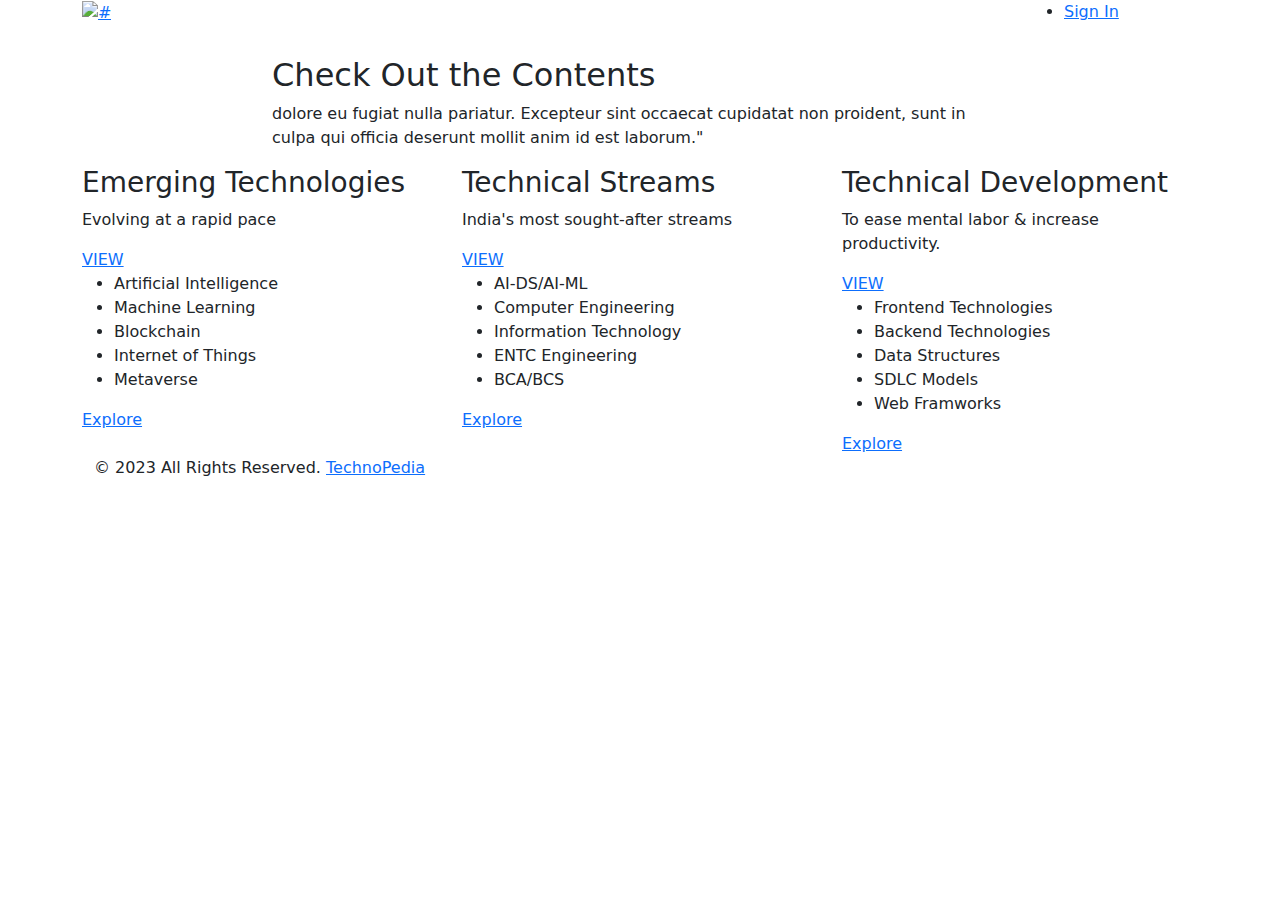
==== overview.html @ 2824ebd2 "Add files via upload" ====
<!DOCTYPE html>
<html lang="en">
   <head>
      <!-- basic -->
      <meta charset="utf-8">
      <meta http-equiv="X-UA-Compatible" content="IE=edge">
      <meta name="viewport" content="width=device-width, initial-scale=1">
      <meta name="viewport" content="initial-scale=1, maximum-scale=1">
      <title>TECHNOPEDIA</title>
      <meta name="keywords" content="">
      <meta name="description" content="">
      <meta name="author" content="">
      <!-- bootstrap css -->
      <link href="https://cdn.jsdelivr.net/npm/bootstrap@5.0.2/dist/css/bootstrap.min.css" rel="stylesheet">
      <script src="https://cdn.jsdelivr.net/npm/bootstrap@5.0.2/dist/js/bootstrap.bundle.min.js"></script>
      <link rel="stylesheet" href="css/style.css">
      <!-- Responsive-->
      <link rel="stylesheet" href="css/responsive.css">
      <!-- fevicon -->
      <!-- Tweaks for older IEs-->
      <link rel="stylesheet" href="https://netdna.bootstrapcdn.com/font-awesome/4.0.3/css/font-awesome.css">
      <!--[if lt IE 9]>
      
   </head>
   <!-- body -->
   <body class="main-layout inner_page hosting_page">
      <!-- loader  -->
    
      <!-- end loader -->
      <!-- header -->
      <div class="header">
         <div class="container">
            <div class="row d_flex">
               <div class=" col-md-2 col-sm-3 col logo_section">
                  <div class="full">
                     <div class="center-desk">
                        <div class="logo">
                           <a href="index.html"><img src="images/logo.png" alt="#" /></a>
                        </div>
                     </div>
                  </div>
               </div>
               <div class="col-md-8 col-sm-12">
                  <nav class="navigation navbar navbar-expand-md navbar-dark ">
                     <button class="navbar-toggler" type="button" data-toggle="collapse" data-target="#navbarsExample04" aria-controls="navbarsExample04" aria-expanded="false" aria-label="Toggle navigation">
                     <span class="navbar-toggler-icon"></span>
                     </button>
                     <div class="collapse navbar-collapse" id="navbarsExample04">
                        <ul class="navbar-nav mr-auto">
                           <li class="nav-item">
                              <a class="nav-link" href="index.html">Home</a>
                           </li>
                           <li class="nav-item">
                              <a class="nav-link" href="about.html">About</a>
                           </li>
                           <li class="nav-item dropdown">
                              <a href="#" class="nav-link dropdown-toggle" data-bs-toggle="dropdown">Get Started</a>
                              <div class="dropdown-menu">
                                 <a href="hosting.html" class="dropdown-item">Overview</a>
                                 <a href="explore_tech.html" class="dropdown-item">Tech Trends</a>
                                 <a href="explore_stream.html" class="dropdown-item">Tech Streams</a>
                                 <a href="explore_dev.html" class="dropdown-item">Tech Skills</a>
                             </div>
                           </li>
                           
                          
                           <li class="nav-item">
                              <a class="nav-link" href="contact.html">Contact Us</a>
                           </li>
                        </ul>
                     </div>
                  </nav>
               </div>
               <div class="col-md-2  d_none">
                  <ul class="email text_align_right">
                    
                     <li><a href="Javascript:void(0)">Sign In
                        </a>
                     </li>
                  </ul>
               </div>
            </div>
         </div>
      </div>
      <!-- end header inner -->
      <!-- order -->
      <div class="order">
         <div class="container">
            <div class="row">
               <div class="col-md-8 offset-md-2">
                  <div class="titlepage text_align_center">
                     <h2>Check Out the Contents <br> <span class="blue_light"></span></h2>
                     <p>dolore eu fugiat nulla pariatur. Excepteur sint occaecat cupidatat non proident, sunt in culpa qui 
                        officia deserunt mollit anim id est laborum."
                     </p>
                  </div>
               </div>
            </div>
            <div class="row">
               <div class="col-md-4">
                  <div id="ho_co" class="order-box_main">
                     <div class="order-box text_align_center">
                        <h3>Emerging Technologies</h3>
                        <p>Evolving at a rapid pace</p>
                        <a href="Javascript:void(0)">VIEW</a>
                        <ul class="supp">
                           <li>Artificial Intelligence</li>
                           <li>Machine Learning</li>
                           <li>Blockchain</li>
                           <li>Internet of Things</li>
                           <li>Metaverse</li>
                        </ul>
                     </div>
                     <a class="read_more" href="explore_tech.html">Explore</a>
                  </div>
               </div>
               <div class="col-md-4">
                  <div id="ho_co" class="order-box_main">
                     <div class="order-box text_align_center">
                        <h3>Technical Streams</h3>
                        <p> India's most sought-after streams</p>
                        <a href="Javascript:void(0)">VIEW</a>
                        <ul class="supp">
                           <li>AI-DS/AI-ML</li>
                           <li>Computer Engineering</li>
                           <li>Information Technology</li>
                           <li>ENTC Engineering</li>
                           <li>BCA/BCS</li>
                        </ul>
                     </div>
                     <a class="read_more" href="explore_stream.html">Explore</a>
                  </div>
               </div>
               <div class="col-md-4">
                  <div id="ho_co" class="order-box_main">
                     <div class="order-box text_align_center">
                        <h3>Technical Development</h3>
                        <p>To ease mental labor & increase productivity.</p>
                        <a href="Javascript:void(0)">VIEW</a>
                        <ul class="supp">
                           <li>Frontend Technologies</li>
                           <li>Backend Technologies</li>
                           <li>Data Structures</li>
                           <li>SDLC Models</li>
                           <li>Web Framworks</li>
                        </ul>
                     </div>
                     <a class="read_more" href="explore_dev.html">Explore</a>
                  </div>
               </div>
            </div>
         </div>
      </div>
      <!-- end order -->
      <!--  footer -->
      <footer>
         <div class="footer">
            <div class="container">
               
            <div class="copyright">
               <div class="container">
                  <div class="row">
                     <div class="col-md-12">
                        <p>© 2023 All Rights Reserved. <a href="#"> TechnoPedia</a></p>
                     </div>
                  </div>
               </div>
            </div>
         </div>
      </footer>
      <!-- end footer -->
      <!-- Javascript files-->
      <script src="js/jquery.min.js"></script>
      <script src="js/bootstrap.bundle.min.js"></script>
      <!-- sidebar -->
      <script src="js/custom.js"></script>
   </body>
</html>
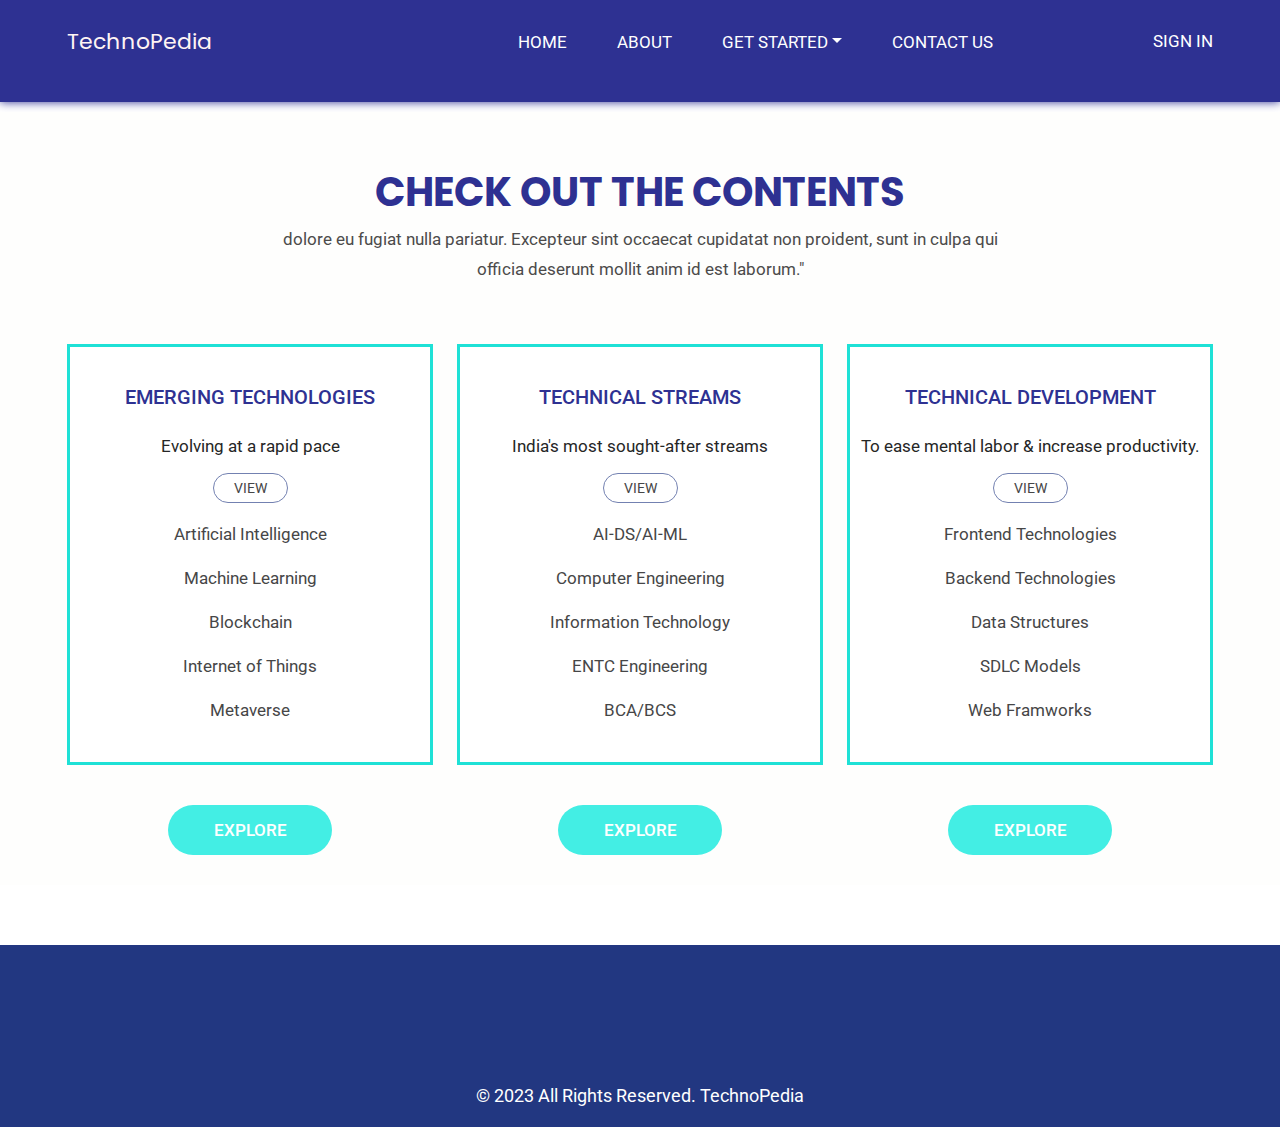
==== commit 3c642ccc: "Update overview.html" ====
--- a/overview.html
+++ b/overview.html
@@ -35,7 +35,7 @@
                   <div class="full">
                      <div class="center-desk">
                         <div class="logo">
-                           <a href="index.html"><img src="images/logo.png" alt="#" /></a>
+                           <a href="index.html"><h2>TechnoPedia</h2></a>
                         </div>
                      </div>
                   </div>
@@ -175,4 +175,4 @@
       <!-- sidebar -->
       <script src="js/custom.js"></script>
    </body>
-</html>+</html>
--- a/css/style.css
+++ b/css/style.css
@@ -0,0 +1,866 @@
+
+
+@import url('https://fonts.googleapis.com/css?family=Poppins:100,100i,200,200i,300,300i,400,400i,500,500i,600,600i,700,700i,800,800i,900,900i');
+@import url('https://fonts.googleapis.com/css?family=Roboto:300,400,500,700,900&display=swap');
+
+
+
+
+
+
+
+@import url(animate.min.css);
+@import url(font-awesome.min.css);
+@import url(owl.carousel.min.css);
+
+
+
+* {
+     box-sizing: border-box !important;
+}
+
+.container {
+     max-width: 1170px;
+}
+
+html {
+     scroll-behavior: smooth;
+}
+
+body {
+     color: #666666;
+     font-size: 14px;
+     font-family: 'Roboto', sans-serif;
+     line-height: 1.80857;
+     font-weight: normal;
+}
+
+a {
+     color: #1f1f1f;
+     text-decoration: none !important;
+     outline: none !important;
+    
+}
+
+h1,
+h2,
+h3,
+h4,
+h5,
+h6 {
+     letter-spacing: 0;
+     font-weight: normal;
+     position: relative;
+     padding: 0;
+     font-weight: normal;
+     line-height: normal;
+     color: #fff4f4;
+     margin: 0
+}
+
+h1 {
+     font-size: 24px;
+}
+
+h2 {
+     font-size: 22px;
+     font-family: 'Poppins', sans-serif;
+}
+
+h3 {
+     font-size: 18px;
+}
+
+h4 {
+     font-size: 16px
+}
+
+h5 {
+     font-size: 14px
+}
+
+h6 {
+     font-size: 13px
+}
+
+
+
+h1 a,
+h2 a,
+h3 a,
+h4 a,
+h5 a,
+h6 a {
+     color: #212121;
+     text-decoration: none!important;
+     opacity: 1
+}
+
+button:focus {
+     outline: none;
+}
+
+ul,
+li,
+ol {
+     margin: 0px;
+     padding: 0px;
+     list-style: none;
+}
+
+p {
+     margin: 0px;
+     font-weight: 400;
+     font-size: 17px;
+     line-height: 30px;
+}
+
+a {
+     color: #222222;
+     text-decoration: none;
+     outline: none !important;
+}
+
+a,
+.btn {
+     text-decoration: none !important;
+     outline: none !important;
+   
+}
+
+img {
+     max-width: 100%;
+     height: auto;
+}
+
+ :focus {
+     outline: 0;
+}
+
+.form-control:focus {
+     border-color: #ffffff !important;
+     box-shadow: 0 0 0 .2rem rgba(255, 255, 255, .25);
+}
+
+.navbar-form input {
+     border: none !important;
+}
+
+button {
+     border: 0;
+     margin: 0;
+     padding: 0;
+     cursor: pointer;
+}
+
+.full {
+     float: left;
+     width: 100%;
+}
+
+.full {
+     width: 100%;
+     float: left;
+     margin: 0;
+     padding: 0;
+}
+
+.titlepage {
+     padding-bottom: 60px;
+}
+
+.titlepage h2 {
+     font-size: 40px;
+     color: #2e3192;
+     line-height: 40px;
+     font-weight: bold;
+     padding: 0;
+     display: inline-block;
+     text-transform: uppercase;
+}
+
+.blue_light {
+     color: #43eee4;
+}
+
+.d_flex {
+     display: flex;
+     align-items: center;
+     flex-wrap: wrap;
+}
+
+.read_more {
+     font-size: 17px;
+     background-color: #43eee4;
+     color: #fff;
+     width: 100%;
+     max-width: 164px;
+     text-align: center;
+     display: inline-block;
+
+     font-weight: 500;
+     border-radius: 50px;
+     height: 50px;
+     line-height: 50px;
+     text-transform: uppercase;
+}
+
+.read_more:hover {
+     background: #2e3192;
+     color: #fff;
+   
+}
+
+.text_align_left {
+     text-align: left;
+}
+
+.text_align_right {
+     text-align: right;
+}
+
+.text_align_center {
+     text-align: center;
+}
+
+
+/**-- heading section --**/
+
+
+
+/*-- header --*/
+
+.header {
+     background-color: #2e3192;
+     width: 100%;
+     z-index: 999;
+     height: 102px;
+     padding: 25px 0;
+     position: absolute;
+}
+
+.navigation.navbar {
+     float: right;
+     padding: 0;
+}
+
+.navigation.navbar-dark .navbar-nav .nav-link {
+     padding: 0px 25px;
+     color: #fff;
+     font-size: 17px;
+     line-height: 20px;
+     font-weight: 400;
+     text-transform: uppercase;
+}
+
+.navigation.navbar-dark .navbar-nav .nav-link:focus,
+.navigation.navbar-dark .navbar-nav .nav-link:hover {
+     color: #43eee4;
+}
+
+.navigation.navbar-dark .navbar-nav .active>.nav-link,
+.navigation.navbar-dark .navbar-nav .nav-link.active,
+.navigation.navbar-dark .navbar-nav .nav-link.show,
+.navigation.navbar-dark .navbar-nav .show>.nav-link {
+     color: #43eee4;
+}
+
+.di_no {
+     display: none;
+}
+
+ul.email li {
+     display: inline-block;
+     padding-right: 45px;
+}
+
+ul.email li:last-child {
+     padding-right: 0;
+}
+
+ul.email li a {
+     color: #fff;
+     font-size: 17px;
+     text-transform: uppercase;
+}
+
+ul.email li i {
+     color: #fff;
+     font-size: 19px;
+     position: relative;
+}
+
+ul.email li a i span {
+     position: absolute;
+     width: 18px;
+     height: 18px;
+     border-radius: 30px;
+     background: #1ee1d6;
+     font-size: 14px;
+     color: #fff;
+     text-align: center;
+     line-height: 19px;
+     left: -7px;
+     top: 1px;
+}
+
+
+/** end header **/
+
+
+/** banner section **/
+
+.full_bg {
+     background-color: #223781;
+     background-size: cover;
+     background-position: center;
+     background-repeat: no-repeat;
+     height: 100vh;
+     padding-bottom: 100px;
+}
+
+.slider_main {
+     padding-top: 10%;
+}
+
+.relative {
+     position: inherit;
+     left: 0;
+     right: 0;
+     text-align: left;
+     padding: 0;
+     bottom: 0;
+}
+
+.carousel-item {
+     height: 100%;
+     width: 100%;
+}
+
+.dream .read_more {
+     border: none;
+     background: #d5d6fd;
+     color: #fff;
+}
+
+.dream .read_more:hover {
+     background: #43eee4;
+     color: #fff;
+}
+
+.dream .read_more:focus {
+     box-shadow: none;
+}
+
+.dream h1 {
+     padding: 0;
+     font-size: 55px;
+     line-height: 60px;
+     color: #fff;
+     font-weight: bold;
+     padding-bottom: 30px;
+     text-transform: uppercase;
+}
+
+.dream_img figure {
+     margin: 0;
+}
+
+#banner1 .carousel-indicators {
+     display: none;
+}
+
+#banner1 .carousel-control-prev,
+#banner1 .carousel-control-next {
+     width: 70px;
+     height: 70px;
+     background-color: #2e428b;
+     color: #fff;
+     font-size: 15px;
+     opacity: 1;
+     border-radius: 50px;
+     top: 100%;
+}
+
+#banner1 .carousel-control-next {
+     right: inherit;
+     left: 7%;
+}
+
+#banner1 .carousel-control-next:focus,
+#banner1 .carousel-control-next:hover,
+#banner1 .carousel-control-prev:focus,
+#banner1 .carousel-control-prev:hover {
+     background-color: #43eee4;
+     color: #fff;
+}
+
+
+/** end banner section **/
+
+
+/** domain **/
+
+.domain {
+     background: #fefefd;
+     padding-top: 90px;
+}
+
+.searchbar {
+     height: 70px;
+     background-color: #fcfcfd;
+     border-radius: 50px;
+     padding: 10px 30px;
+     display: flex;
+     box-shadow: 0 0 59px rgba(30, 30, 29, 0.09);
+}
+
+.search_input {
+     color: #afb4cc;
+     border: 0;
+     outline: 0;
+     background: #fcfcfd;
+     width: 100%;
+     line-height: 40px;
+     font-size: 17px;
+}
+
+.search_icon {
+     display: flex;
+     justify-content: center;
+     align-items: center;
+     color: #2e428b;
+     font-size: 20px;
+}
+
+.search_icon:hover {
+     color: #2e428b;
+}
+
+.domain_bg {
+     background-color: #fcfcfd;
+     border-radius: 5px;
+     padding: 50px 30px;
+     box-shadow: 0 0 59px rgba(30, 30, 29, 0.07);
+     margin-top: 30px;
+}
+
+.domain-price_main {
+     display: flex;
+     justify-content: space-between;
+     align-items: center;
+     flex-wrap: wrap;
+}
+
+.domain-price span {
+     font-size: 17px;
+     color: #272727;
+     line-height: 25px;
+     text-transform: uppercase;
+     display: block;
+}
+
+.domain-price strong {
+     font-size: 17px;
+     color: #2e428b;
+     line-height: 22px;
+     text-transform: uppercase;
+}
+
+.domain_bg .read_more {
+     margin: 0 auto;
+     display: block;
+     margin-bottom: -70px;
+     margin-top: 20px;
+     ;
+}
+
+
+/** end domain **/
+
+
+/** guarantee **/
+
+.guarantee {
+     background: #fefefd;
+     padding-top: 90px;
+     justify-content: left;
+}
+
+.guarantee .titlepage p {
+     color: #4c4b4b;
+     padding-top: 10px;
+}
+
+.guarantee-box_main {
+     margin-bottom: 30px;
+    
+     
+}
+
+.guarantee-box {
+     background: #fff;
+     margin-bottom: 40px;
+     cursor: pointer;
+}
+
+.guarantee-box i {
+     border: #1ee1d6 solid 6px;
+     width: 220px;
+     height: 220px;
+     display:inline-block;
+     align-items:center;
+     justify-content: center;
+     border-radius: 61%;
+     margin: 0 10px;
+    
+     background: #fff;
+}
+
+.guarantee-box h3 {
+     color: #1a1c1b;
+     font-size: 17px;
+     line-height: 19px;
+     font-weight: bold;
+     text-transform: uppercase;
+     padding-top: 35px;
+}
+
+.guarantee-box p {
+     padding-top: 15px;
+     color: #4c4b4b;
+     display: flex;
+     align-items: center;
+     justify-content: center;
+}
+
+.guarantee-box_main .read_more {
+     margin: 0 auto;
+     display: inline-block;
+}
+
+#ho_co:hover .guarantee-box i {
+     border: #43eee4 solid 6px;
+     background: #2e428b;
+}
+
+.guarantee-box i svg {
+     fill: #2e428b;
+}
+
+#ho_co:hover .guarantee-box i svg {
+     fill: #fff;
+   
+}
+
+/** end guarantee **/
+
+
+/** order **/
+
+.order {
+     background: #fefefd;
+     padding-top: 60px;
+}
+
+.order .titlepage p {
+     color: #4c4b4b;
+     padding-top: 10px;
+}
+
+.order-box_main {
+     margin-bottom: 30px;
+}
+
+.order-box {
+     border: #1ee1d6 solid 3px;
+     background: #fff;
+     margin-bottom: 40px;
+     transition: ease-in all 0.5s;
+     padding: 40px 10px;
+     cursor: pointer;
+}
+
+.order-box h3 {
+     color: #2e3192;
+     font-size: 20px;
+     line-height: 20px;
+     font-weight: 500;
+     text-transform: uppercase;
+     padding-bottom: 15px;
+     transition: ease-in all 0.5s;
+}
+
+.order-box p {
+     padding-top: 9px;
+     color: #252626;
+     display: flex;
+     align-items: center;
+     justify-content: center;
+     padding-bottom: 15px;
+}
+
+.order-box p span {
+     font-size: 44px;
+     line-height: 44px;
+     font-weight: bold;
+     padding: 0 15px;
+}
+
+.order-box a {
+     border: #7381b1 solid 1px;
+     padding: 6px 20px;
+     margin: 0 auto;
+     border-radius: 30px;
+     color: #464647;
+     transition: ease-in all 0.5s;
+}
+
+.order-box a:hover {
+     background-color: #2e3192;
+     color: #fff;
+     transition: ease-in all 0.5s;
+}
+
+ul.supp li {
+     font-size: 17px;
+     color: #464647;
+     line-height: 23px;
+     padding-top: 21px;
+}
+
+.order-box_main .read_more {
+     margin: 0 auto;
+     display: block;
+}
+
+#ho_co:hover .order-box h3 {
+     color: #43eee4;
+     transition: ease-in all 0.5s;
+}
+
+#ho_co:hover .order-box {
+     border: #2e3192 solid 3px;
+     transition: ease-in all 0.5s;
+}
+
+#ho_co:hover .read_more {
+     background-color: #2e3192;
+     transition: ease-in all 0.5s;
+}
+
+
+/** end order **/
+
+
+/** about section **/
+
+.about {
+     background: #fefefd;
+     padding-top: 60px;
+}
+
+.about_img figure {
+     margin: 0;
+}
+
+.about_img p {
+     color: #1a1c1b;
+     padding-top: 60px;
+     padding-bottom: 60px;
+}
+
+.about .read_more {
+     display: block;
+     margin: 0 auto;
+}
+
+
+/** end about section **/
+
+
+/** contact **/
+
+.contact {
+     background: #fefefd;
+     padding-top: 90px;
+}
+
+.main_form {
+     width: 100%;
+}
+
+.main_form .contactus {
+     padding: 0px 30px;
+     margin-bottom: 35px;
+     width: 100%;
+     height: 60px;
+     background: #fff;
+     color: #9192be;
+     font-size: 17px;
+     font-weight: normal;
+     border-radius: 50px;
+     border: #7381b1 solid 1px;
+     text-transform: uppercase;
+}
+
+.main_form .textarea {
+     margin-bottom: 35px;
+     width: 100%;
+     background: #fff;
+     color: #9192be;
+     font-size: 17px;
+     font-weight: normal;
+     padding: 115px 30px 10px 30px;
+     height: 270px;
+     border-radius: 30px;
+     border: #7381b1 solid 1px;
+     text-transform: uppercase;
+}
+
+.main_form .send_btn {
+     font-size: 17px;
+     transition: ease-in all 0.5s;
+     background-color: #43eee4;
+     text-transform: uppercase;
+     color: #fff;
+     max-width: 363px;
+     width: 100%;
+     display: block;
+     margin: 0 auto;
+     margin-top: 20px;
+     font-weight: 500;
+     border-radius: 40px;
+     line-height: 69px;
+     height: 69px;
+}
+
+.main_form .send_btn:hover {
+     background: #2e3192;
+     color: #fff;
+     transition: ease-in all 0.5s;
+}
+
+#request *::placeholder {
+     color: #9192be;
+     opacity: 1;
+}
+
+
+/** end contact **/
+
+
+/** footer **/
+
+.footer {
+     margin-top: 90px;
+     padding-top: 90px;
+     background: #223781;
+     text-align: center;
+}
+
+.form_subscri {
+     margin-right: 31px;
+}
+
+.infoma {
+     display: block;
+     padding-bottom: 20px;
+}
+
+ul.commodo li {
+     color: #fff;
+     font-size: 17px;
+     text-align: left;
+     line-height: 30px;
+     display: block;
+}
+
+.infoma h3 {
+     text-align: left;
+     font-weight: 500;
+     font-size: 17px;
+     line-height: 20px;
+     color: #fff;
+     padding-bottom: 15px;
+     text-transform: uppercase;
+}
+
+ul.menu_footer li a {
+     color: #fff;
+     font-size: 17px;
+     text-align: left;
+     line-height: 30px;
+     display: block;
+}
+
+ul.menu_footer li a:hover {
+     color: #43eee4;
+}
+
+ul.conta {
+     padding-top: 12px;
+}
+
+ul.conta li {
+     color: #fff;
+     text-align: left;
+     padding-bottom: 15px;
+     font-size: 14px;
+     line-height: 18px;
+     display: flex;
+     align-items: center;
+}
+
+ul.conta li:last-child {
+     padding-right: 0;
+}
+
+ul.conta li i {
+     padding-right: 15px;
+     text-align: center;
+     font-size: 21px;
+     color: #fff;
+}
+
+ul.conta li a {
+     color: #fff;
+}
+
+.copyright {
+     margin-top: 50px;
+     padding-bottom: 20px;
+}
+
+.copyright p {
+     color: #fff;
+     font-size: 18px;
+     line-height: 22px;
+     text-align: center;
+     font-weight: normal;
+}
+
+.copyright a {
+     color: #fff;
+}
+
+.copyright a:hover {
+     color: #43eee4;
+}
+
+
+/** end footer **/
+
+
+/**  inner page css **/
+
+.inner_page .header {
+     position: inherit;
+     background: #2e3192;
+     box-shadow: 0px 0px 9px 0px #2e3192;
+     margin-bottom: 10px;
+}
+
+.hosting_page .footer {
+     margin-top: 60px;
+}--- a/css/responsive.css
+++ b/css/responsive.css
@@ -0,0 +1,181 @@
+
+
+@media (min-width: 1200px) and (max-width: 1500px) {
+    .full_bg {
+        padding-top: 100px;
+        height: 100%;
+        background-size: 100% 100%;
+        background: #2e3192;
+    }
+}
+
+@media (min-width: 992px) and (max-width: 1199px) {
+    .full_bg {
+        padding-top: 100px;
+        height: 100%;
+        background-size: 100% 100%;
+        background: #2e3192;
+    }
+}
+
+@media (min-width: 768px) and (max-width: 991px) {
+    .full_bg {
+        padding-top: 100px;
+        height: 100%;
+        background-size: 100% 100%;
+        background: #2e3192;
+    }
+    .navigation.navbar-dark .navbar-nav .nav-link {
+        padding: 0px 13px;
+    }
+    ul.email li {
+        padding-right: 13px;
+    }
+    #banner1 .carousel-control-next {
+        left: 10%;
+    }
+    .titlepage h2 {
+        font-size: 32px;
+    }
+    .domain-price strong {
+        font-size: 14px;
+    }
+    .order-box p {
+        font-size: 15px;
+    }
+    .order-box p span {
+        font-size: 24px;
+        padding: 0 9px;
+        line-height: 30px;
+    }
+}
+
+@media (min-width: 576px) and (max-width: 767px) {
+    .full_bg {
+        padding-top: 100px;
+        height: 100%;
+        background-size: 100% 100%;
+        background: #2e3192;
+    }
+    #banner1 .carousel-control-next {
+        left: 13%;
+    }
+    .dream_img {
+        padding-top: 30px;
+    }
+    .titlepage h2 {
+        font-size: 36px;
+    }
+    .domain-price span {
+        font-size: 12px;
+    }
+    .domain-price strong {
+        font-size: 12px;
+    }
+    .navigation.navbar {
+        float: right;
+        display: inherit !important;
+        padding: 0;
+        width: 100%;
+    }
+    .navigation .navbar-collapse {
+        background: #2e3192;
+        padding: 20px;
+        margin-top: 24px;
+        position: absolute;
+        width: 100%;
+        z-index: 999;
+        box-shadow: 0 0 59px rgba(30, 30, 29, 0.25);
+    }
+    .navigation.navbar-dark .navbar-nav .nav-link {
+        padding: 10px 0;
+        color: #fff;
+    }
+    .navigation.navbar-dark .navbar-toggler {
+        border: inherit;
+        float: right;
+        padding: 0;
+        width: 100%;
+        outline: inherit;
+        margin-top: -49px;
+    }
+    .navigation.navbar-dark .navbar-toggler-icon {
+        background: url(../images/menu_icon.png);
+        background-repeat: no-repeat;
+        width: 48px;
+        float: right;
+    }
+    .d_none {
+        display: none;
+    }
+}
+
+@media (max-width: 575px) {
+    .full_bg {
+        padding-top: 100px;
+        height: 100%;
+        background-size: 100% 100%;
+        background: #2e3192;
+    }
+    .dream h1 {
+        font-size: 44px;
+        line-height: 55px;
+    }
+    .dream .read_more {
+        margin-bottom: 10px;
+    }
+    .slider_main {
+        padding-top: 20%;
+    }
+    .dream_img {
+        padding-top: 20px;
+    }
+    .logo {
+        float: left;
+    }
+    #banner1 .carousel-control-next {
+        left: 24%;
+    }
+    .titlepage h2 {
+        line-height: 35px;
+        font-size: 32px;
+    }
+    .domain-price {
+        padding-bottom: 10px;
+    }
+    .navigation.navbar {
+        float: right;
+        display: inherit !important;
+        padding: 0;
+        width: 100%;
+        margin-top: -49px;
+    }
+    .navigation .navbar-collapse {
+        background: #2e3192;
+        padding: 20px;
+        margin-top: 70px;
+        position: absolute;
+        width: 100%;
+        z-index: 999;
+        box-shadow: 0 0 59px rgba(30, 30, 29, 0.25);
+    }
+    .navigation.navbar-dark .navbar-nav .nav-link {
+        padding: 10px 0;
+        color: #fff;
+    }
+    .navigation.navbar-dark .navbar-toggler {
+        float: right;
+        border: inherit;
+        margin-top: 1px;
+        padding: 0;
+        outline: inherit;
+    }
+    .navigation.navbar-dark .navbar-toggler-icon {
+        background: url(../images/menu_icon.png);
+        background-repeat: no-repeat;
+        width: 48px;
+    }
+    .d_none {
+        display: none;
+    }
+}